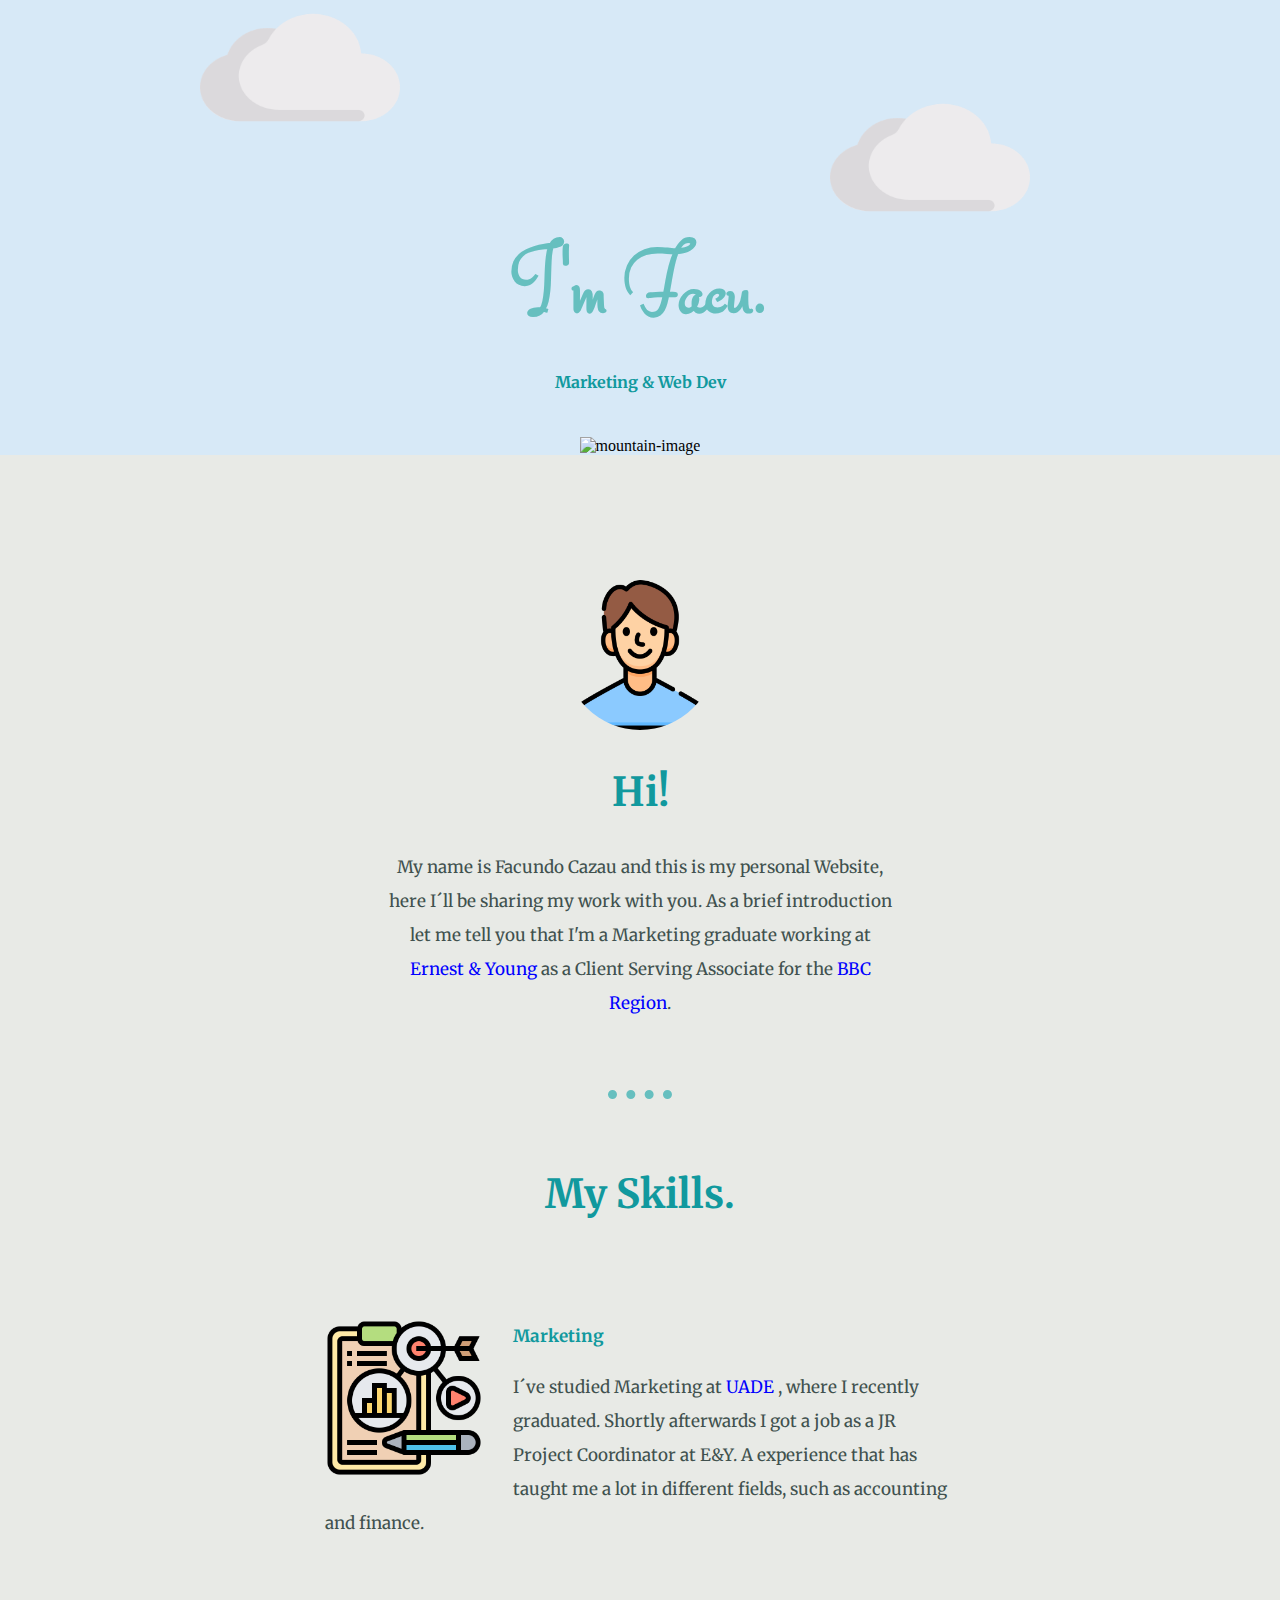
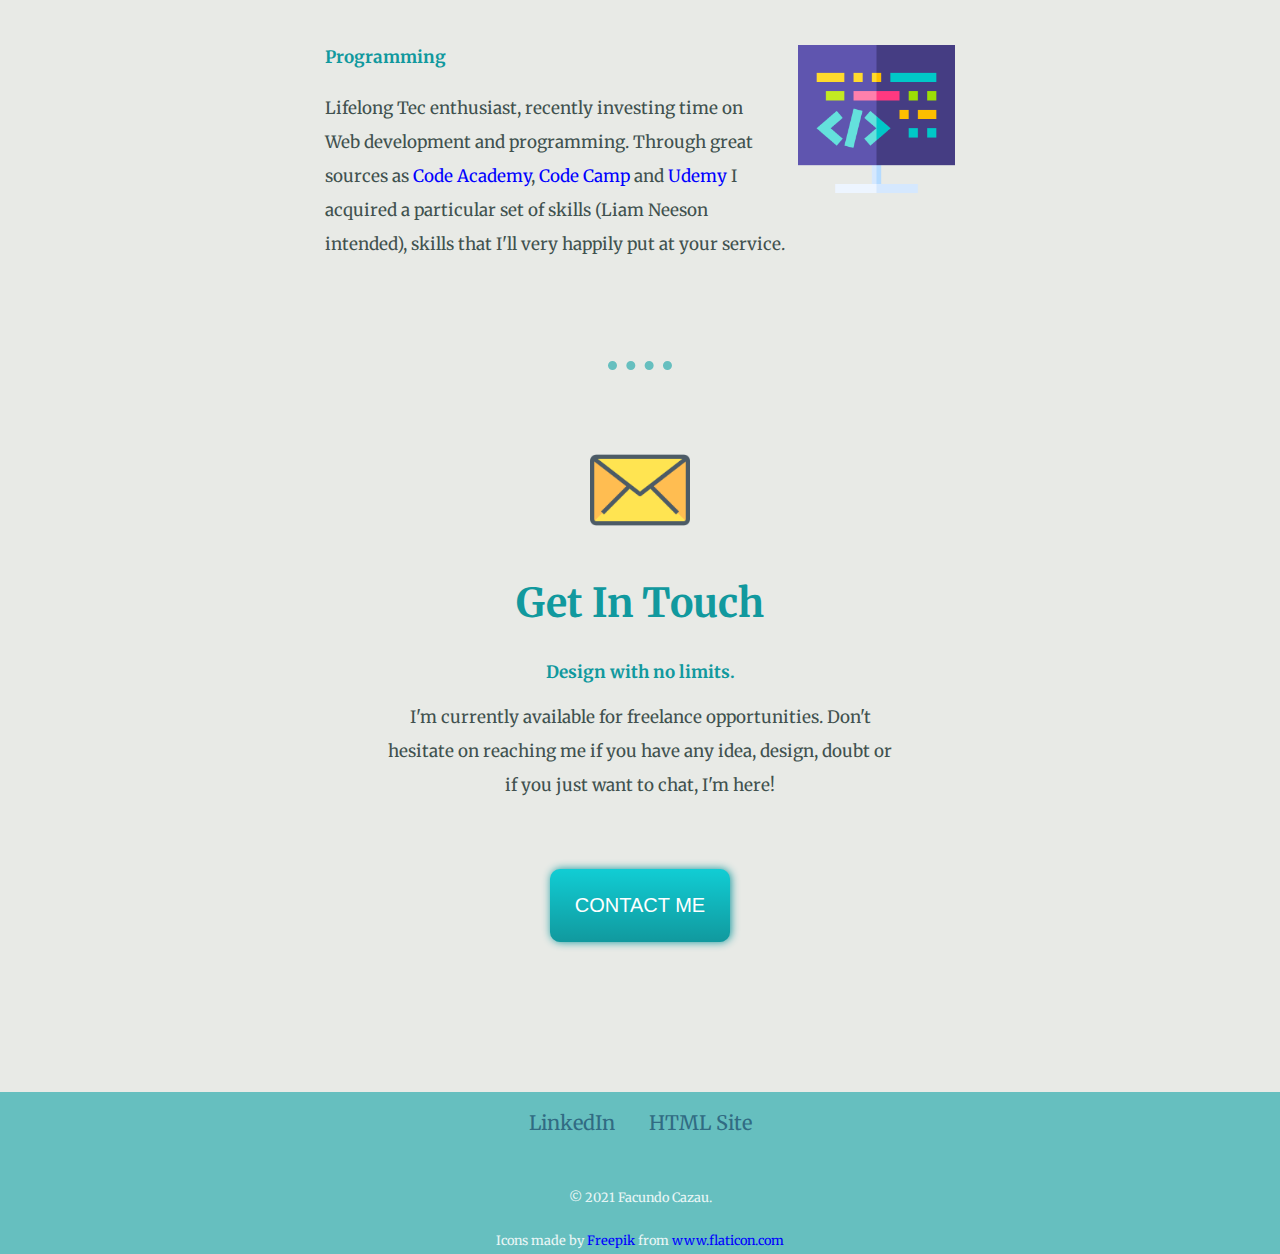
==== index.html @ 34f176c7 "my site filess" ====
<!DOCTYPE html>
<html lang="en" dir="ltr">

<head>
  <meta charset="utf-8">
  <title> I'm Facu </title>
  <link rel="stylesheet" href="css/styles.css">
  <link rel="icon" href="favicon (8).ico">
  <link href="https://fonts.googleapis.com/css2?family=Merriweather:wght@300&family=Montez&family=Montserrat:wght@100&family=Sacramento&family=Stalemate&display=swap" rel="stylesheet">
</head>

<body>
  <div class="top-container">
    <img class="top-cloud" src="nube2.png" alt="cloud-image">
    <h1>I'm Facu.</h1>
    <h2 class="lining">Marketing & Web Dev</h2>
    <img class="bottom-cloud" src="nube2.png" alt="cloud-image">
    <img class="mountain" src="images/mountain.png" alt="mountain-image">

  </div>

  <div class="middle-container">
    <div class="profile">
      <img class="personal" src="man (1).png" alt="me-image">
      <h2>Hi!</h2>
      <p class="intro">My name is Facundo Cazau and this is my personal Website, here I´ll be sharing my work with you.
         As a brief introduction let me tell you that I'm a Marketing graduate working at <a href="https://www.ey.com/en_us">Ernest & Young</a> as a Client Serving Associate for the <a href="https://www.ey.com/en_us/bbc">BBC Region</a>.</p>
    </div>
    <hr>
    <div class="skills">
      <h2>My Skills.</h2>
      <div class="skill-row">
        <img class="marketing" src="marketing.png" alt="skill-image">
        <h3>Marketing</h3>
        <p>I´ve studied Marketing at <a href="https://www.uade.edu.ar/"> UADE </a>, where I recently graduated. Shortly afterwards I got a job as a JR Project Coordinator at E&Y. A experience that has taught me a lot in different fields, such as
          accounting and finance.</p>
      </div>
      <div class="skill-row">
        <img class="coding" src="coding (1).png" alt="coding-image">
        <h3>Programming</h3>
        <p>Lifelong Tec enthusiast, recently investing time on Web development and programming. Through great sources as <a href="https://www.codecademy.com/">Code Academy</a>, <a href="https://www.freecodecamp.org/"> Code Camp </a> and <a href="https://www.udemy.com/"> Udemy</a> I acquired a particular set of skills (Liam Neeson intended), skills that I'll very happily put at your service.  </p>
      </div>
    </div>
    <hr>
    <div class="contact-me">
      <img class="email" src="email.png" alt="mail-image">
      <h2>Get In Touch</h2>
      <h3>Design with no limits.</h3>
      <p>I'm currently available for freelance opportunities. Don't hesitate on reaching me if you have any idea, design, doubt or if you just want to chat, I'm here! </p>
      <a class="BUTTON" href="mailto:fcazaug@gmail.com">CONTACT ME</a>
    </div>
  </div>


  <div class="bottom-container">
    <br>
    <a class="footer-link" href="https://www.linkedin.com/in/facundo-gabriel-cazau-giusta-7aa831205/">LinkedIn</a>

    <a class="footer-link" href="https://facundocazau.github.io/cv/">HTML Site</a>
    <p class="registration">© 2021 Facundo Cazau.</p>
    <br>
    <p class="freepik">Icons made by <a href="https://www.freepik.com" title="Freepik">Freepik</a> from <a href="https://www.flaticon.com/" title="Flaticon">www.flaticon.com</a></p>
  </div>

</body>

</html>
---- css/styles.css ----
body {
  text-align: center;
  margin: 0;
  background-color: #E8EAE6;
}

h1 {
  margin: 20px auto 0 auto;
  color: #66BFBF;
  font-family: 'Stalemate', cursive;
  font-size: 6.5rem;
  margin-bottom: 0;
}

h2 {
  color: #11999E;
  font-size: 2.5rem;
  font-family: 'Merriweather', sans-serif;
}

h3 {
  color: #11999E;
  font-size: 17px;
  font-family: 'Merriweather', sans-serif;
}

p {
  color: #40514E;
  font-size: 17px;
  font-family: 'Merriweather', sans-serif;
  line-height: 2;
}

div {
  margin: 10px;
}

a {
  color: blue;
  font-family: 'Merriweather', sans-serif;
  text-decoration: none;
}

a:hover {
  color: white;
}

hr {
  border-style: none;
  border-top-style: dotted;
  border-width: 9px;
  border-color: #66BFBF;
  width: 5%;
  margin: 70px auto 70px auto;
}

/********************************* CLASS*****************************/
.top-container {
  background-color: #D7E9F7;
  position: relative;
  padding-top: 200px;
  margin: 0;
}

.middle-container {
  margin: 100px auto 100px auto;
}

.bottom-container {
  background-color: #66BFBF;
  color: #EAF6F6;
  margin: 50px auto 0 auto;
}

.bottom-cloud {
  position: absolute;
  height: 175px;
  width: 200px;
  left: 200px;
  bottom: 300px;
}

.lining{
  font-size: 1rem;
  margin: 0 auto 45px auto;
}
.top-cloud {
  position: absolute;
  right: 250px;
  top: 70px;
  height: 175px;
  width: 200px;
}

.subtitle {
  font-weight: normal;
}

.personal {
  height: 150px;
  width: 150px;
  border-radius: 100px;
  margin-top: 25px;
}

.intro {
  width: 40%;
  margin: auto;
}

.marketing {
  width: 25%;
  float: left;
  margin-right: 30px;
}

.coding {
  width: 25%;
  float: right;
  margin-left: 30px;
}

.email {
  height: 100px;
  width: 100px;
}

.skill-row {
  width: 50%;
  margin: 100px auto 100px auto;
  text-align: left;
  line-height: 2;
}

.contact-me {
  width: 40%;
  margin: 40px auto 60px;
}

.footer-link {
  color: #316B83;
  font-size: 20px;
  margin: 10px 15px;
}

.registration {
  margin-top: 50px;
  margin-bottom: 0;
  font-size: 0.80rem;
  color: #EAF6F6;
  padding-bottom: 0;
}

.freepik {
  margin: 0;
  font-size: 0.80rem;
  color: #EAF6F6;
  padding-top: 0;
}

.BUTTON {
  background: #11CDD4;
  background-image: -webkit-linear-gradient(top, #11CDD4, #11999E);
  background-image: -moz-linear-gradient(top, #11CDD4, #11999E);
  background-image: -ms-linear-gradient(top, #11CDD4, #11999E);
  background-image: -o-linear-gradient(top, #11CDD4, #11999E);
  background-image: -webkit-gradient(to bottom, #11CDD4, #11999E);
  -webkit-border-radius: 10px;
  -moz-border-radius: 10px;
  border-radius: 10px;
  color: #FFFFFF;
  font-family: 'Arial', sans-serif;
  font-size: 20px;
  font-weight: 100;
  padding: 25px;
  -webkit-box-shadow: 1px 0 9px 0 #11999E;
  -moz-box-shadow: 1px 0 9px 0 #11999E;
  box-shadow: 1px 0 9px 0 #11999E;
  text-decoration: none;
  display: inline-block;
  cursor: pointer;
  text-align: center;
  margin: 50PX auto;
}

.BUTTON:hover {
  background: #30E3CB;
  background-image: -webkit-linear-gradient(top, #30E3CB, #2BC4AD);
  background-image: -moz-linear-gradient(top, #30E3CB, #2BC4AD);
  background-image: -ms-linear-gradient(top, #30E3CB, #2BC4AD);
  background-image: -o-linear-gradient(top, #30E3CB, #2BC4AD);
  background-image: -webkit-gradient(to bottom, #30E3CB, #2BC4AD);
  -webkit-border-radius: 10px;
  -moz-border-radius: 10px;
  border-radius: 10px;
  text-decoration: none;
}
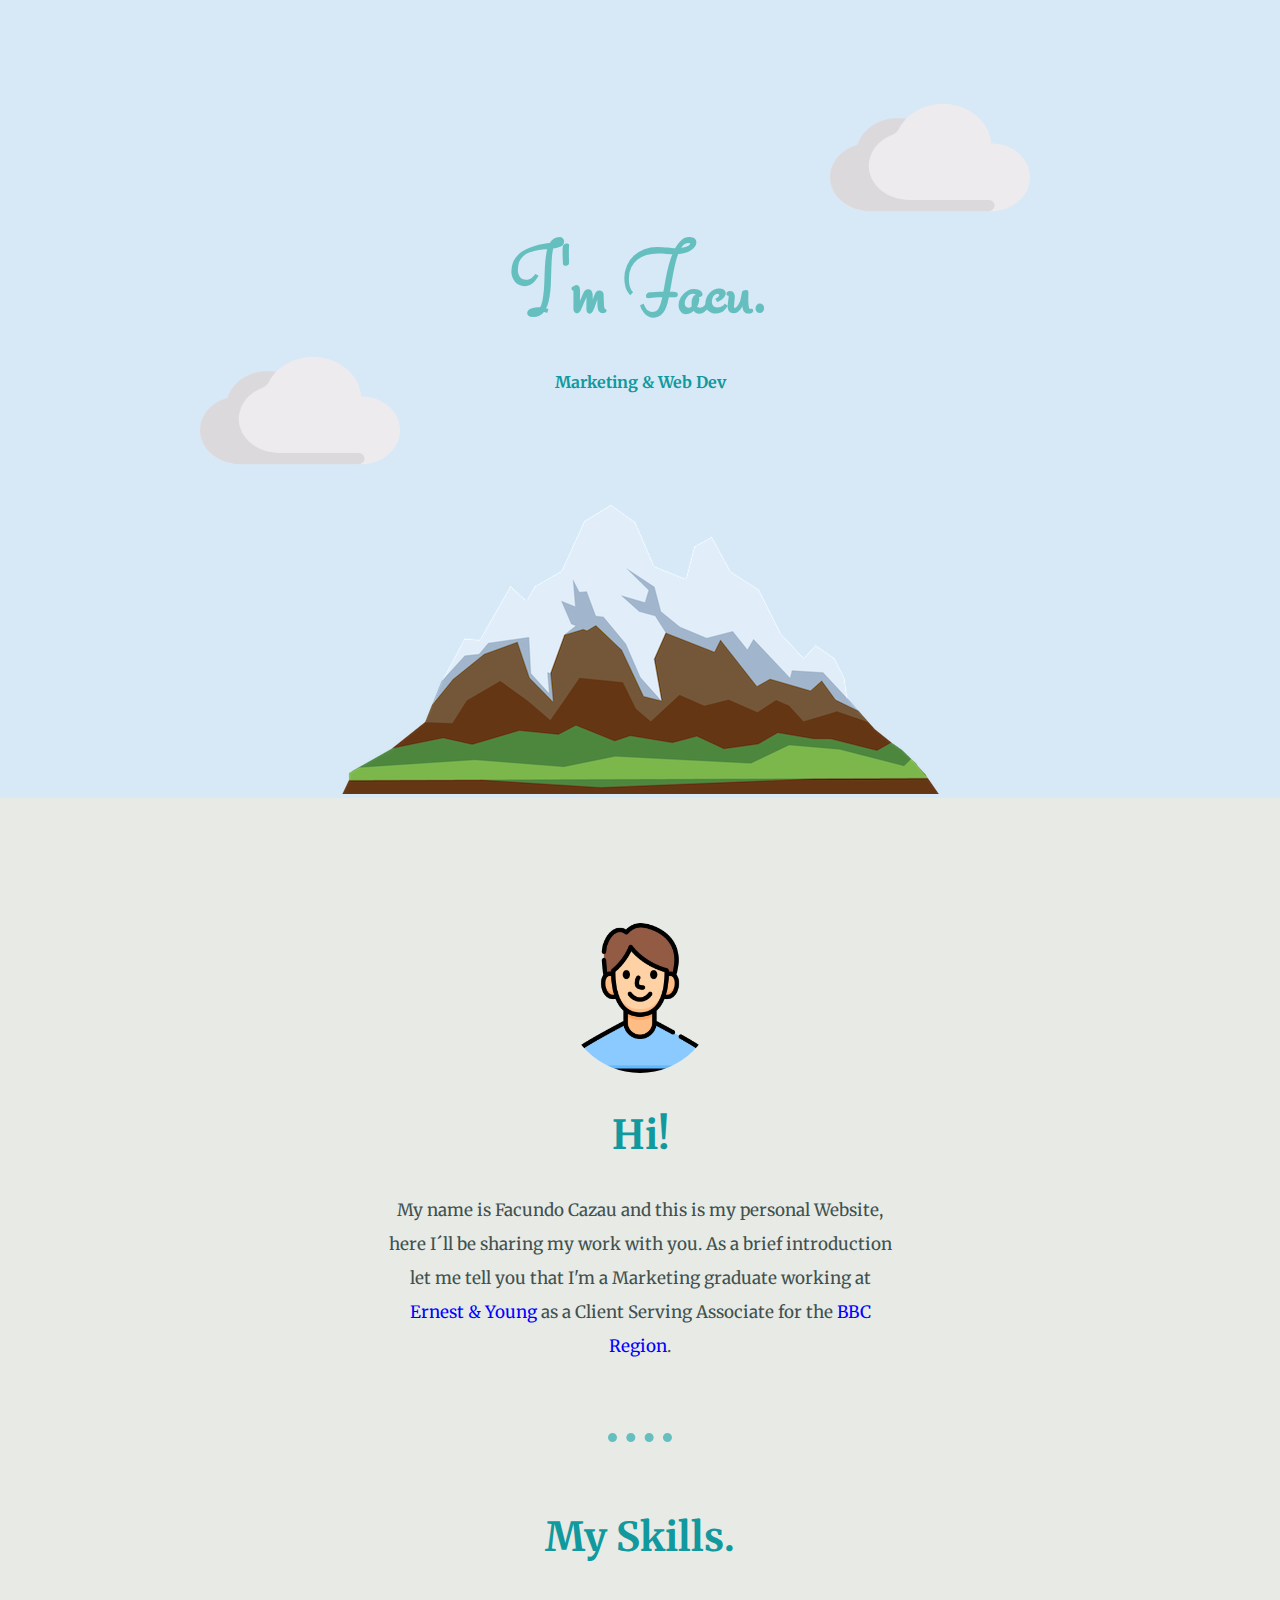
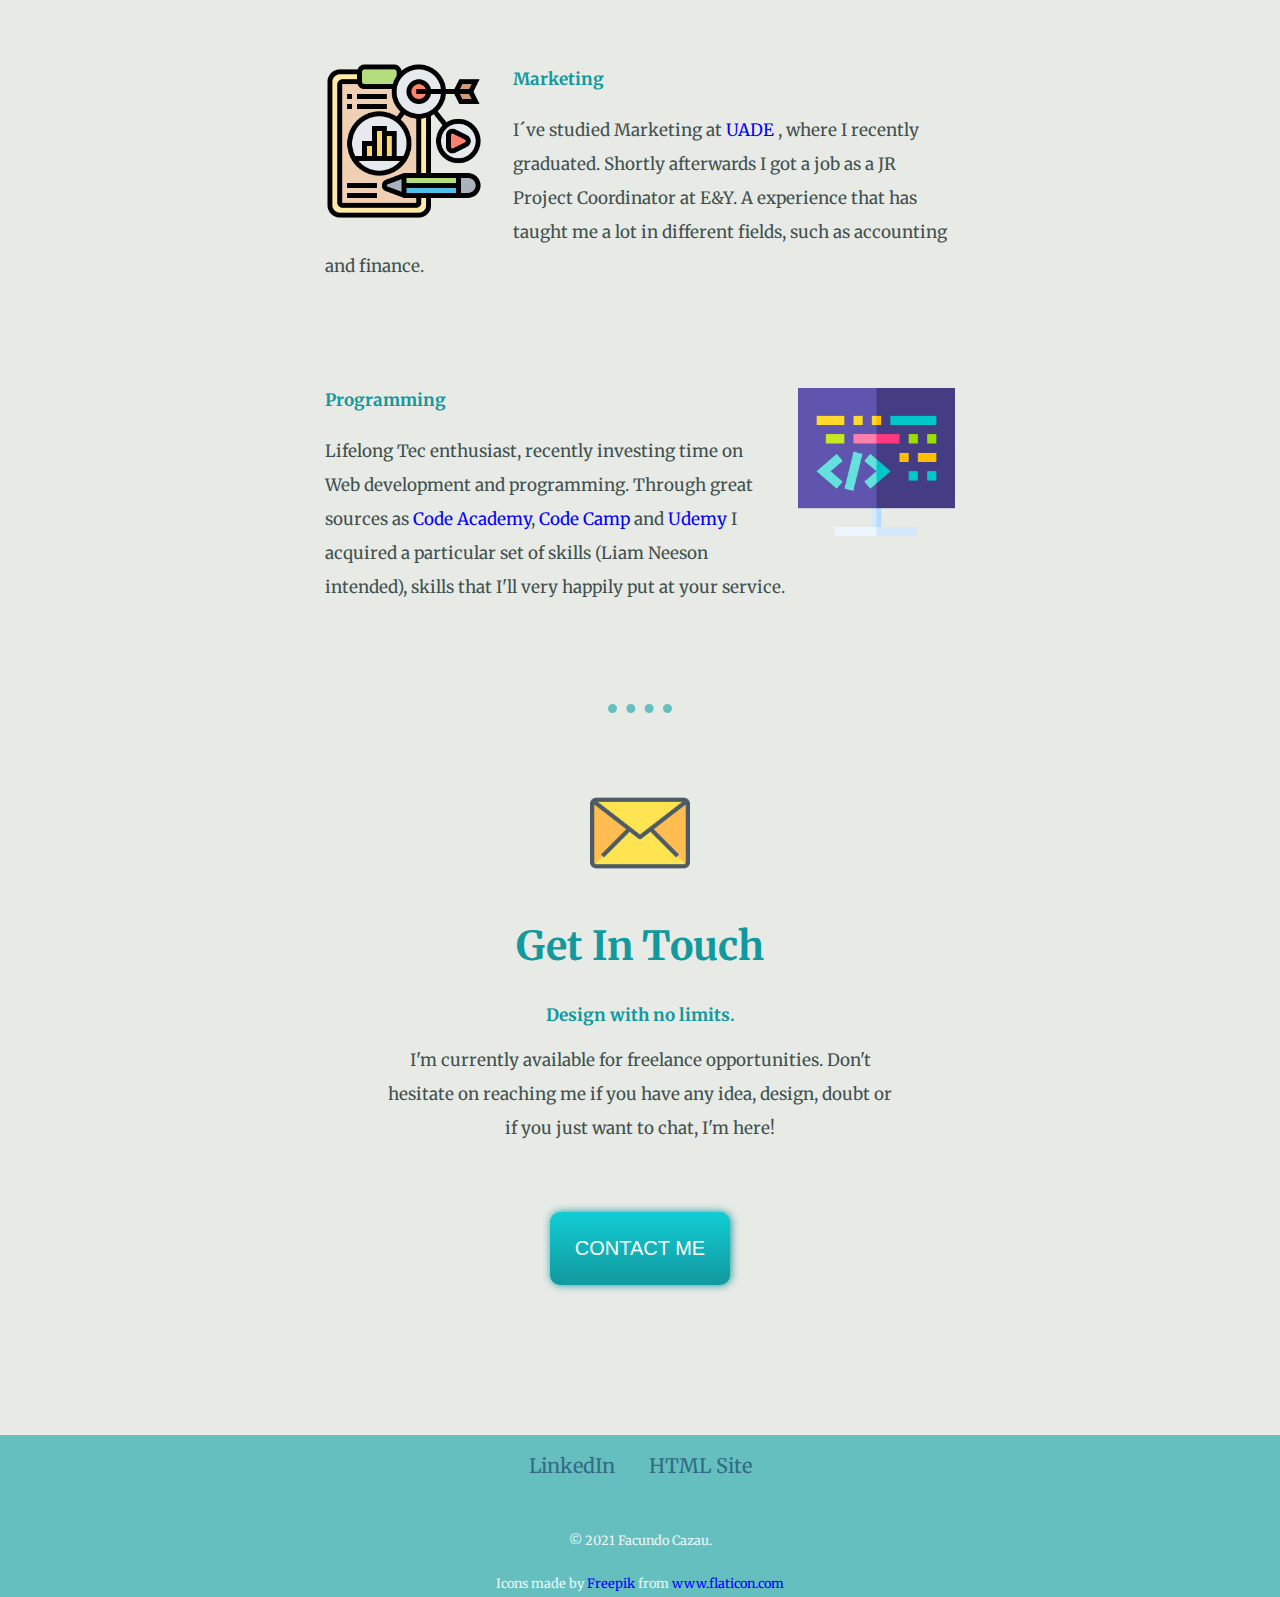
==== commit c805a935: "Update index.html" ====
--- a/index.html
+++ b/index.html
@@ -15,7 +15,7 @@
     <h1>I'm Facu.</h1>
     <h2 class="lining">Marketing & Web Dev</h2>
     <img class="bottom-cloud" src="nube2.png" alt="cloud-image">
-    <img class="mountain" src="images/mountain.png" alt="mountain-image">
+    <img class="mountain" src="mountain.png" alt="mountain-image">
 
   </div>
 
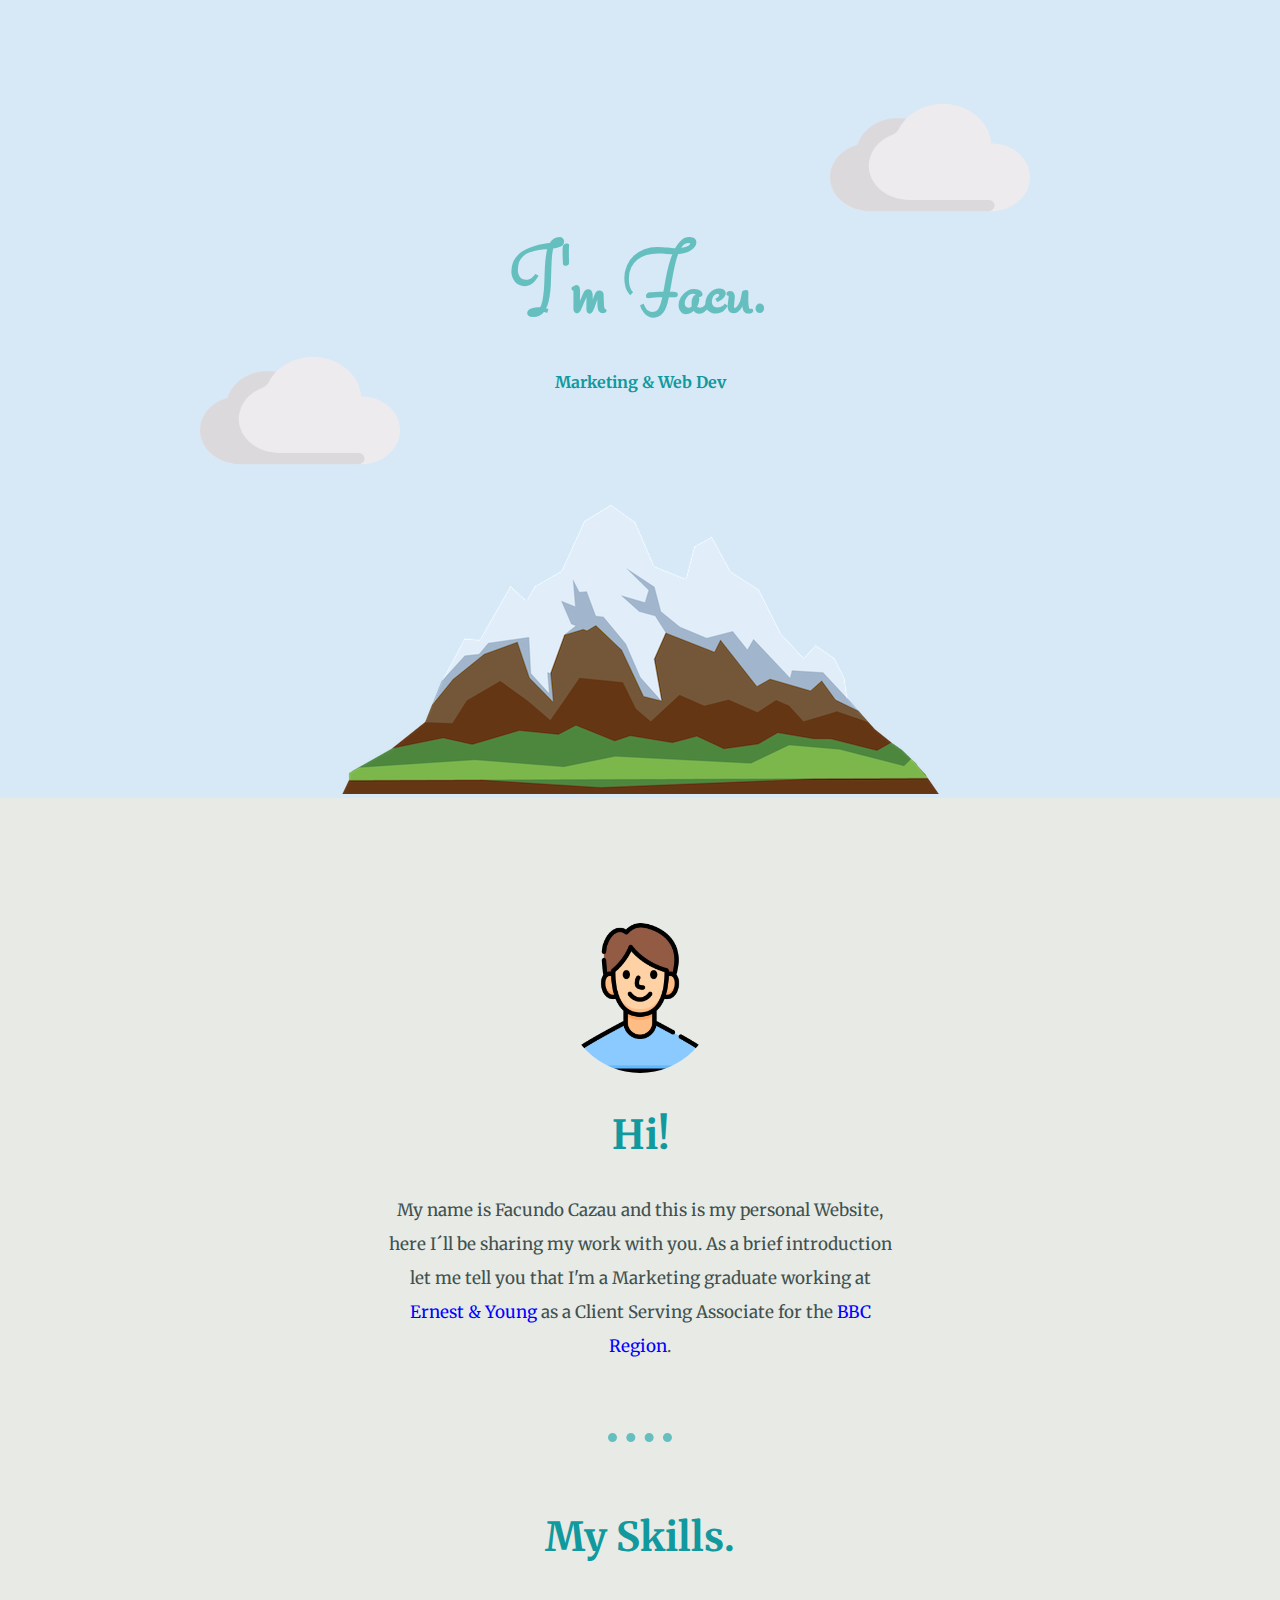
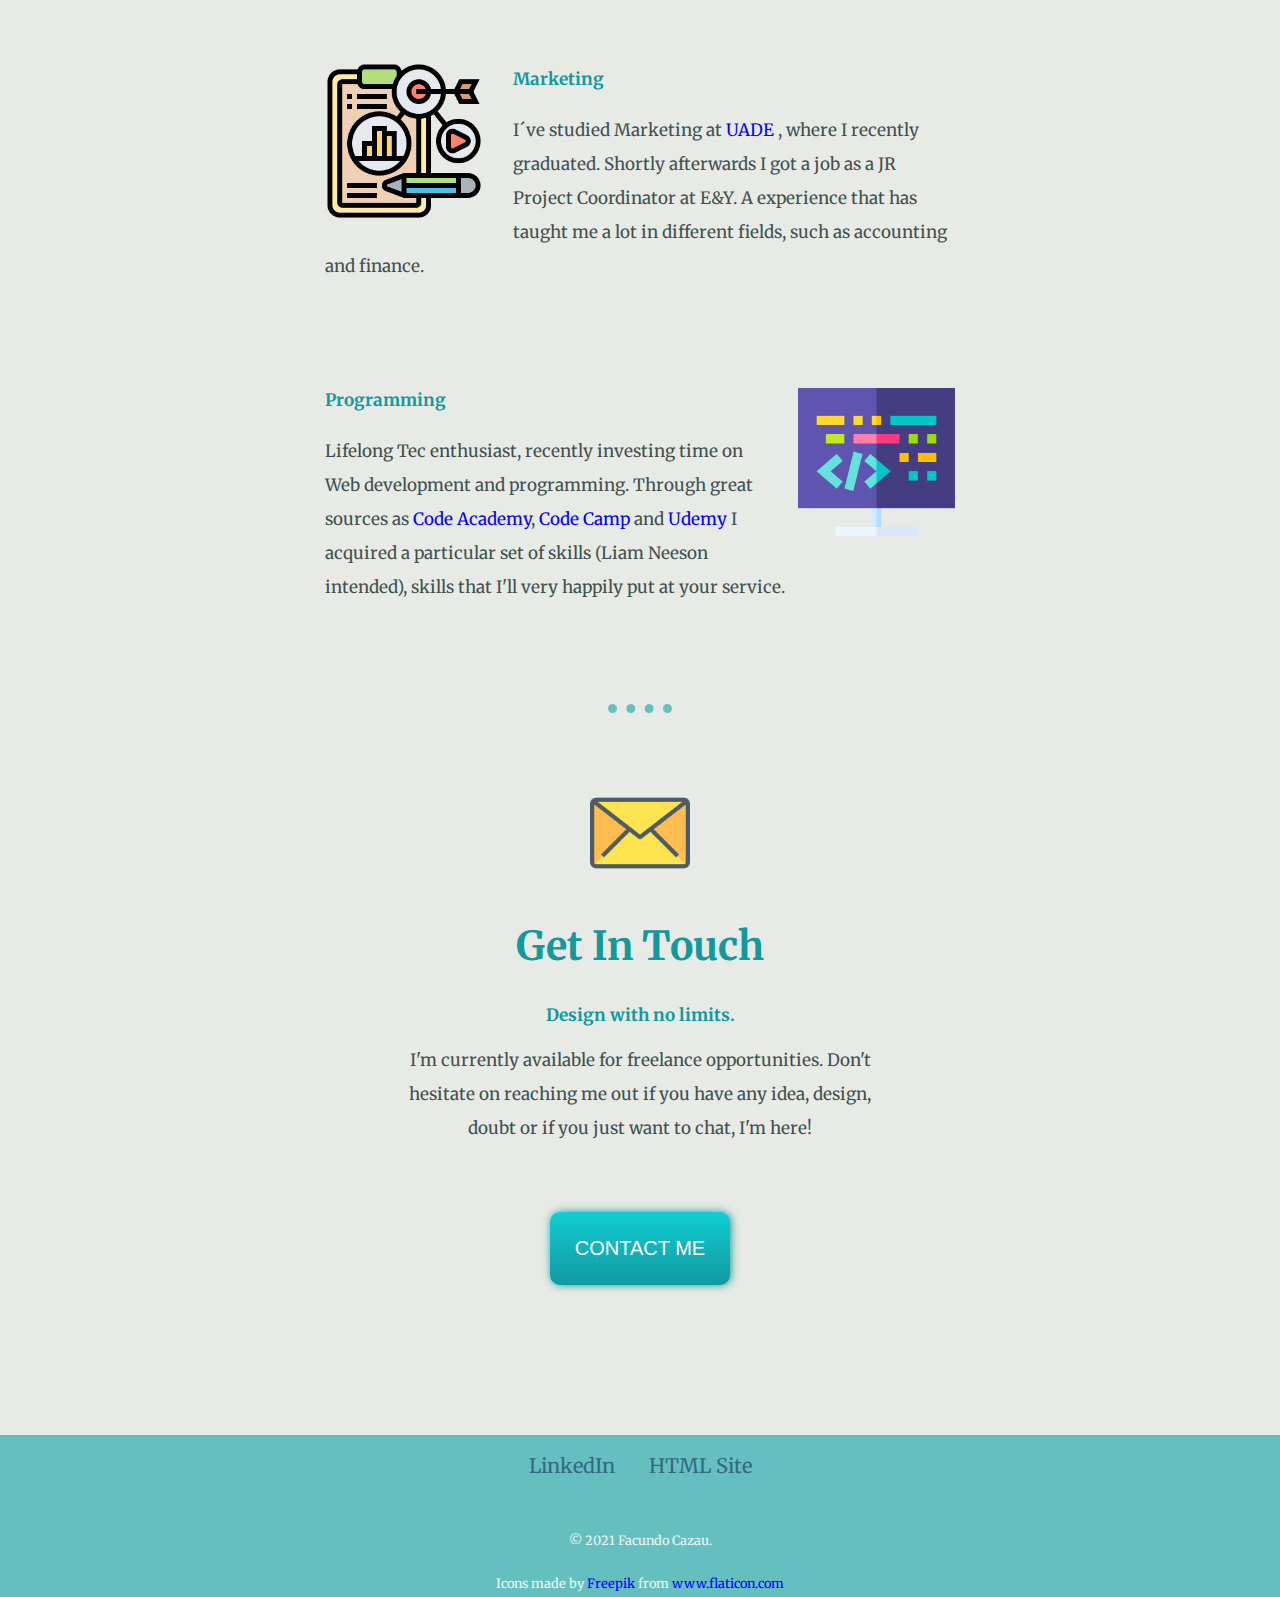
==== commit f38391fb: "Update index.html" ====
--- a/index.html
+++ b/index.html
@@ -46,7 +46,7 @@
       <img class="email" src="email.png" alt="mail-image">
       <h2>Get In Touch</h2>
       <h3>Design with no limits.</h3>
-      <p>I'm currently available for freelance opportunities. Don't hesitate on reaching me if you have any idea, design, doubt or if you just want to chat, I'm here! </p>
+      <p>I'm currently available for freelance opportunities. Don't hesitate on reaching me out if you have any idea, design, doubt or if you just want to chat, I'm here! </p>
       <a class="BUTTON" href="mailto:fcazaug@gmail.com">CONTACT ME</a>
     </div>
   </div>
